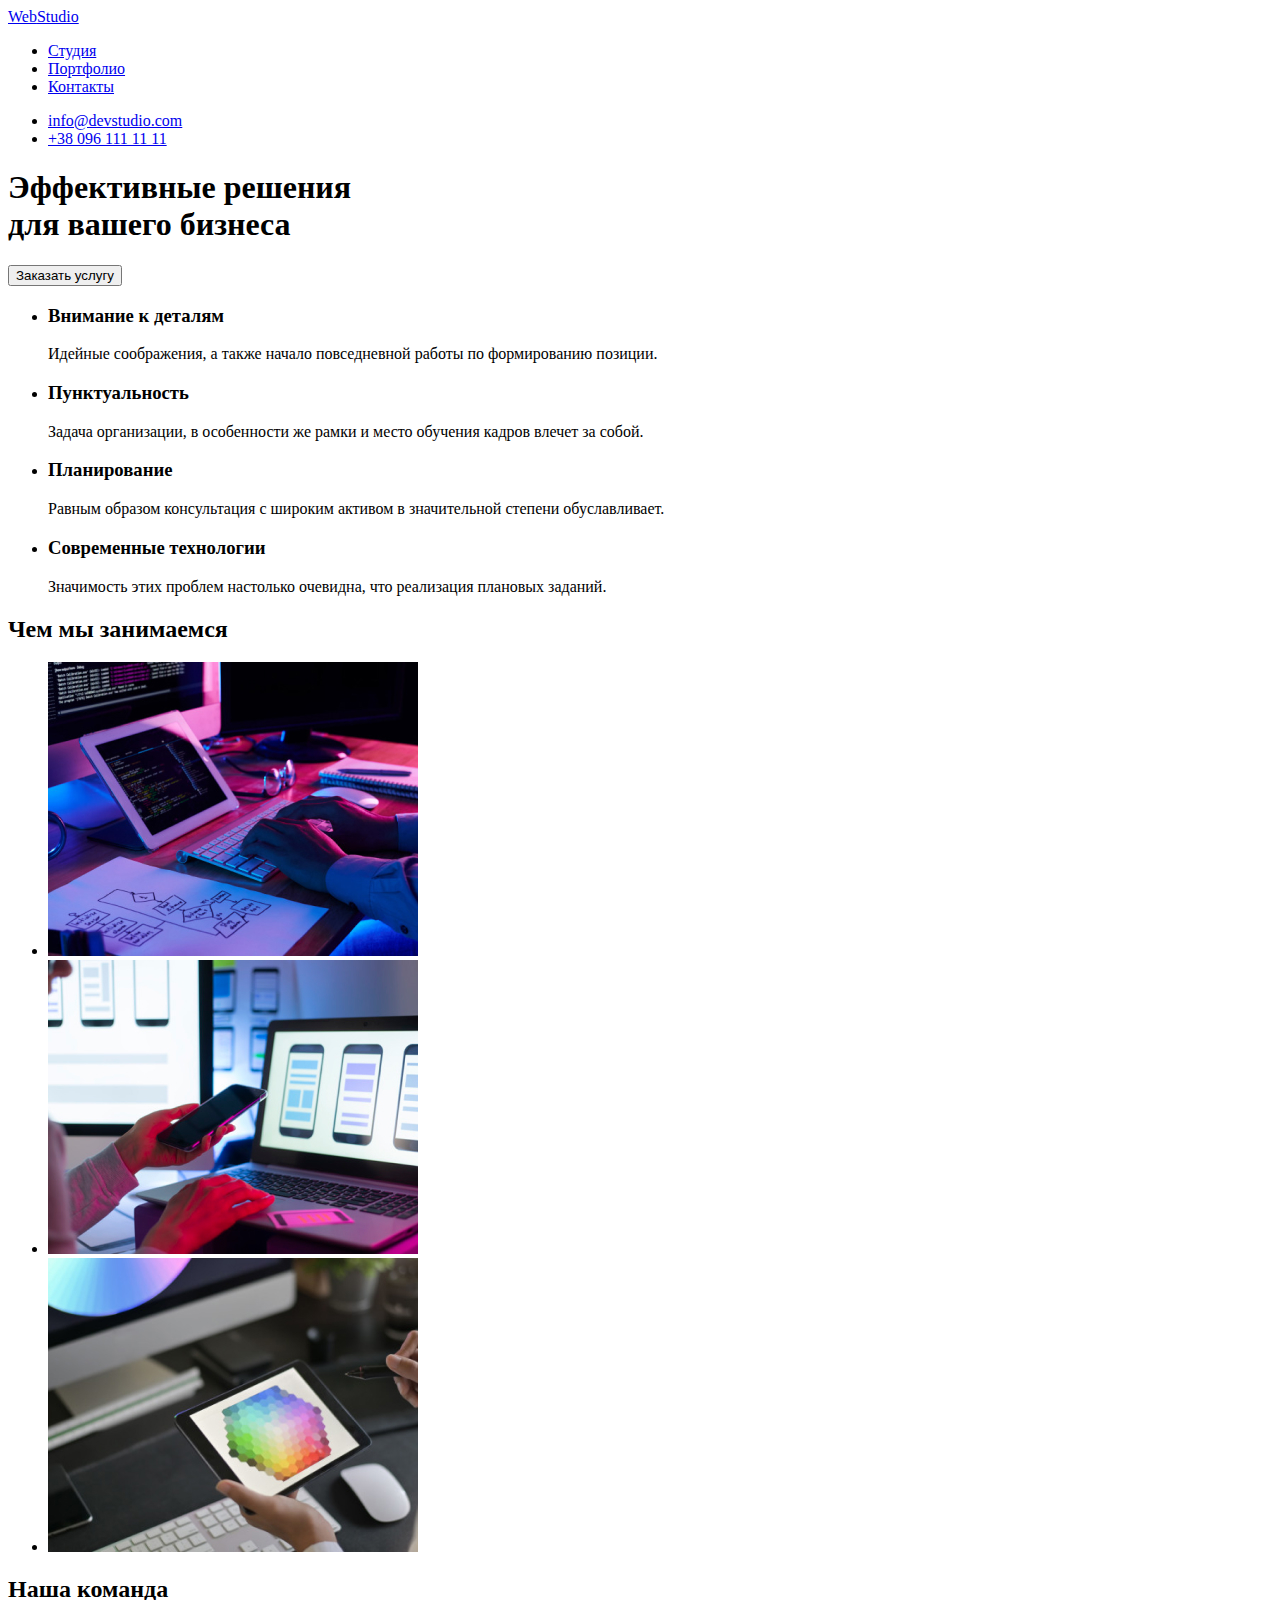
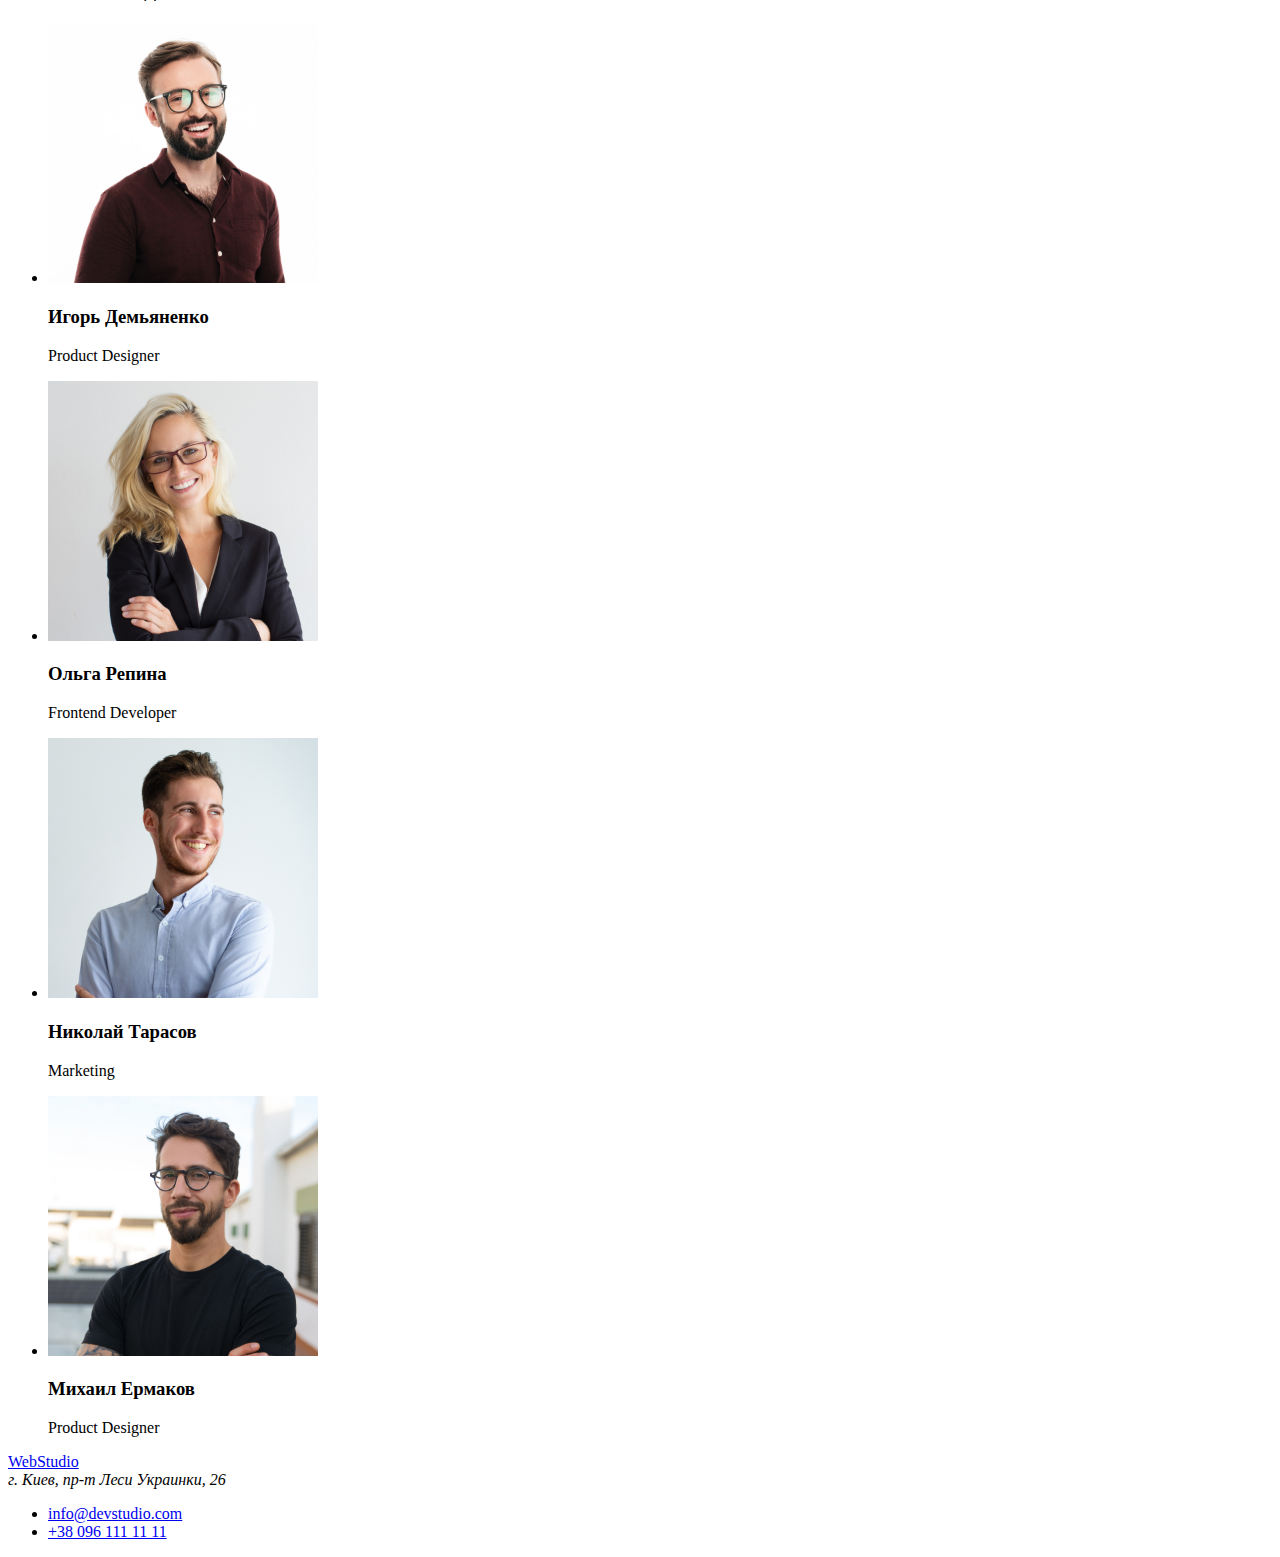
==== index.html @ 7562b0b1 "Добавляет основную страницу" ====
<!DOCTYPE html>
<html lang="en">
<head>
    <meta charset="UTF-8">
    <meta http-equiv="X-UA-Compatible" content="IE=edge">
    <meta name="viewport" content="width=device-width, initial-scale=1.0">
    <title>WebStudio</title>
    <link rel="preconnect" href="https://fonts.gstatic.com">
    <link href="https://fonts.googleapis.com/css2?family=Raleway:wght@700&family=Roboto:wght@400;500;700;900&display=swap" rel="stylesheet">
    <link rel="stylesheet" href="https://cdnjs.cloudflare.com/ajax/libs/modern-normalize/1.1.0/modern-normalize.min.css" integrity="sha512-wpPYUAdjBVSE4KJnH1VR1HeZfpl1ub8YT/NKx4PuQ5NmX2tKuGu6U/JRp5y+Y8XG2tV+wKQpNHVUX03MfMFn9Q==" crossorigin="anonymous" referrerpolicy="no-referrer" />
    <link rel="stylesheet" href="./css/styles.css">
</head>
<body class="page">
    <!--header-->
    <header class="header-section">
       <div class="container">
           <div class="header-menu">
                <nav class="menu">
                    <a class="logo" href="./index.html"> <span class="logo-accent">Web</span>Studio</a>
                    <ul class="menu-item">
                        <li class="item"><a class="menu-link current" href="./index.html">Студия</a></li>
                        <li class="item"><a class="menu-link"  href="./portfolio.html">Портфолио</a></li>
                        <li class="item"><a class="menu-link" href="#">Контакты</a></li>
                            
                    </ul>
                </nav>
            
                <ul class="contacts-list">
                    <li class="item"><a class="contacts-links" href="mailto:info@devstudio.com">info@devstudio.com</a></li>
                    <li class="item"><a class="contacts-links" href="tel:+380961111111">+38 096 111 11 11</a></li>
                </ul>
           </div>
        
       </div> 
     
    </header>

    <!--main-->
    <main>

        <section class="hero">
            <div class="container"><h1 class="hero-title">Эффективные решения <br>для вашего бизнеса</h1>
                <button class="modal-btn" type="button">Заказать услугу</button>
            </div>
        </section>
        
        <section class="stenghth-section">
            <div class="container">
                <!--<h2>Сильные стороны</h2>-->
                <ul class="strengths-list">
                    <li class="strengths-item">
                        <h3 class="strengths-title">Внимание к деталям</h3>
                        <p class="strenghts-description">Идейные соображения, а также начало повседневной работы по формированию позиции.</p>
                    </li>
            
                    <li class="strengths-item">
                        <h3 class="strengths-title">Пунктуальность</h3>
                        <p class="strenghts-description">Задача организации, в особенности же рамки и место обучения кадров влечет за собой.</p>
                    </li>
                            
                    <li class="strengths-item">
                        <h3 class="strengths-title">Планирование</h3>
                        <p class="strenghts-description">Равным образом консультация с широким активом в значительной степени обуславливает.</p>
                    </li>
                        
                    <li class="strengths-item">
                        <h3 class="strengths-title">Современные технологии</h3>
                        <p class="strenghts-description">Значимость этих проблем настолько очевидна, что реализация плановых заданий.</p>
                    </li>
                </ul>
            </div>

        </section>
    
        <section class="work section">
            <div class="container">
                <h2 class="title">Чем мы занимаемся</h2>
                <ul class="work-section-images">
                    <li class="work-images">
                        <img src="./images/backend.jpg" alt="coding process" width="370" height="294">   
                    </li>
                    <li class="work-images">
                        <img src="./images/frontend.jpg" alt="mobile app interface" width="370" height="294">
                    </li>
                    <li class="work-images">
                        <img src="./images/design.jpg" alt="color palette" width="370" height="294">
                    </li>
                </ul>
            </div>
        </section>

        <section class="team-section">
           <div class="container">
                <h2 class="title">Наша команда</h2>
                <ul class="team-images">
                    <li class="team-members-images">
                        <img src="./images/igor_demianenko.jpg" alt="Igor Demianenko" width="270" height="260">
                        <h3 class="team-title">Игорь Демьяненко</h3>
                        <p class="team-description">Product Designer</p>
                    </li>
                    <li class="team-members-images">
                        <img src="./images/olga_repina.jpg" alt="Olga Repina" width="270" height="260">
                        <h3 class="team-title">Ольга Репина</h3>
                        <p class="team-description">Frontend Developer</p>
                    </li>
                    <li class="team-members-images">
                        <img src="./images/nikolai_tarasov.jpg" alt="Nikolai Tarasov" width="270" height="260">
                        <h3 class="team-title">Николай Тарасов</h3>
                        <p class="team-description">Marketing</p>
                    </li>
                    <li class="team-members-images">
                        <img src="./images/michael_ermakov.jpg" alt="Michael Ermakov" width="270" height="260">
                        <h3 class="team-title">Михаил Ермаков</h3>
                        <p class="team-description">Product Designer</p>
                    </li>
                </ul>
           </div>

        </section>
        
    </main>

    <!--footer-->
    <footer class="footer">
        <div class="container .footer">
            <div class="footer-logo"><a class="logo-footer" href="./index.html"> <span class="logo-accent">Web</span>Studio</a></div>
            <address class="address">г. Киев, пр-т Леси Украинки, 26</address>
            <ul class="footer-contacts">
                <li class="links"><a class="footer-links" href="mailto:info@devstudio.com">info@devstudio.com</a></li>
                <li class="links"><a class="footer-links" href="tel:+380961111111">+38 096 111 11 11</a></li>
            </ul>
        </div>
       
    </footer>
</body>
</html>
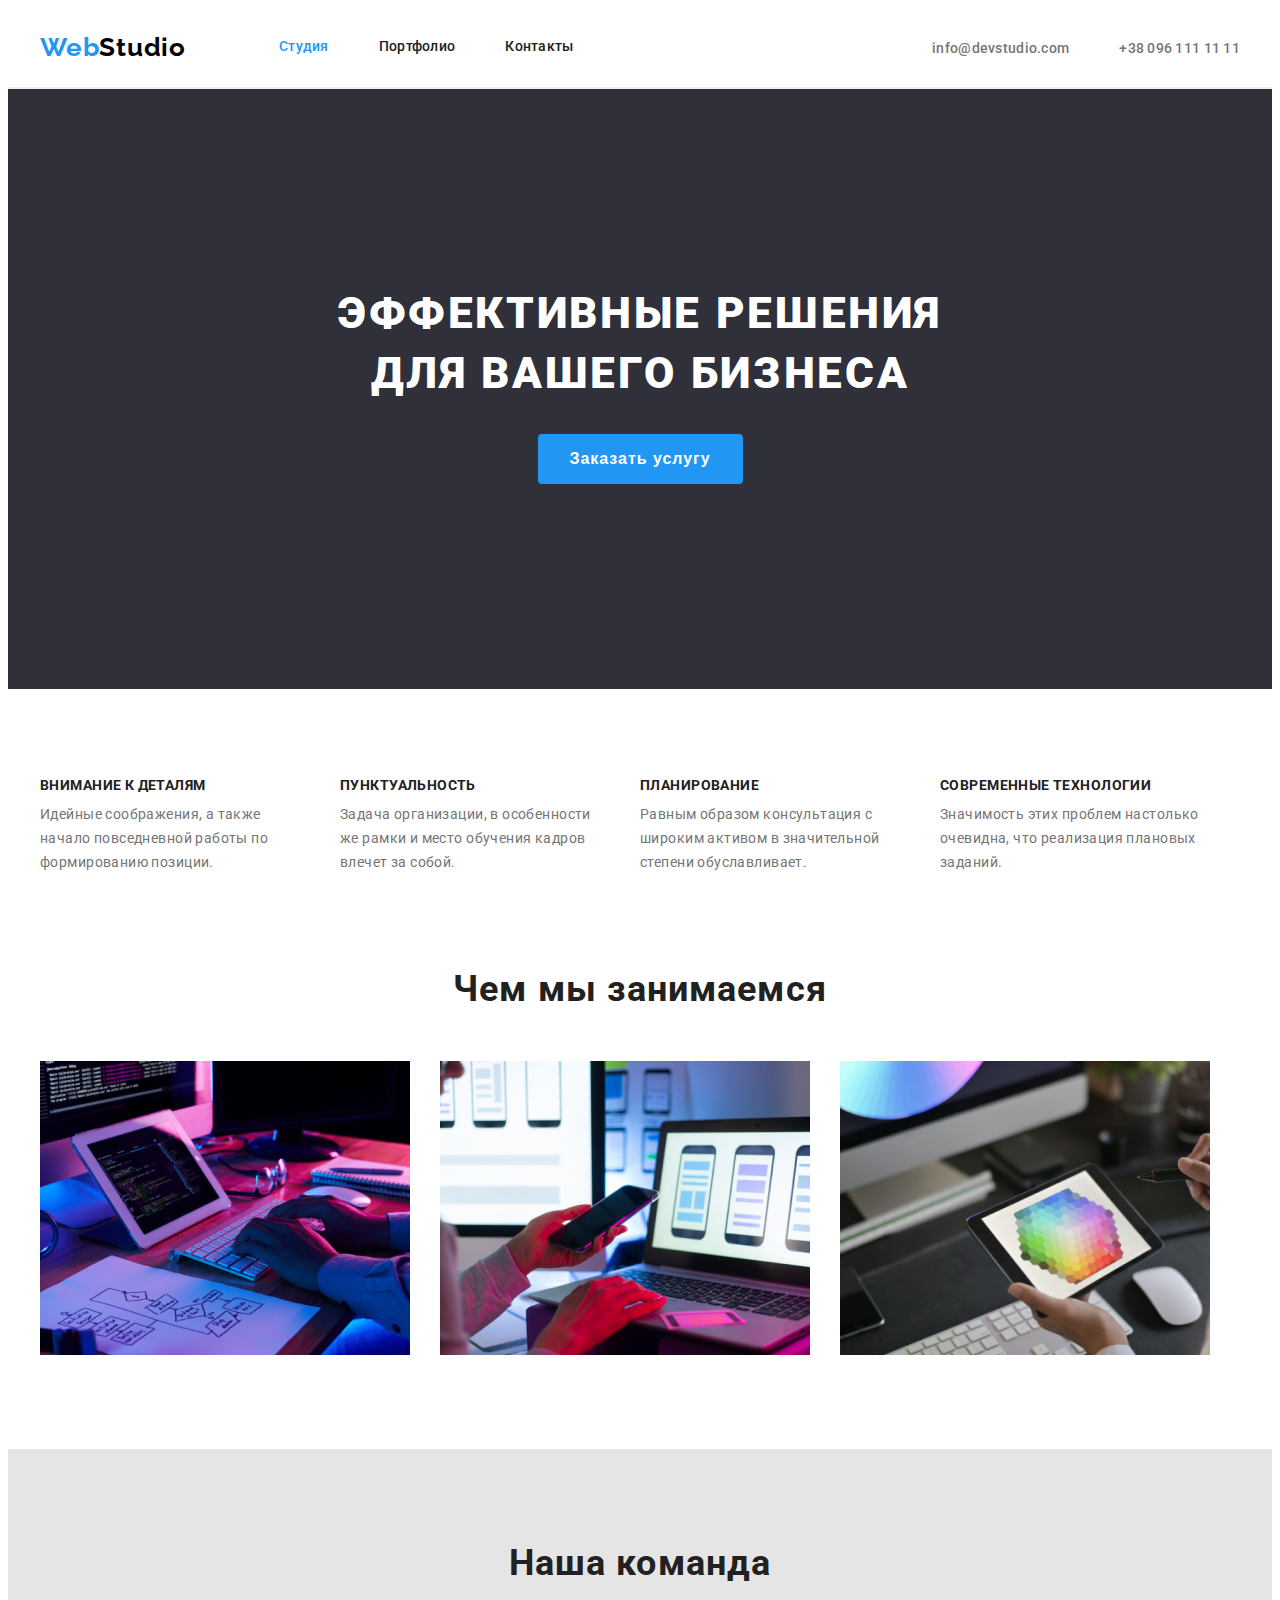
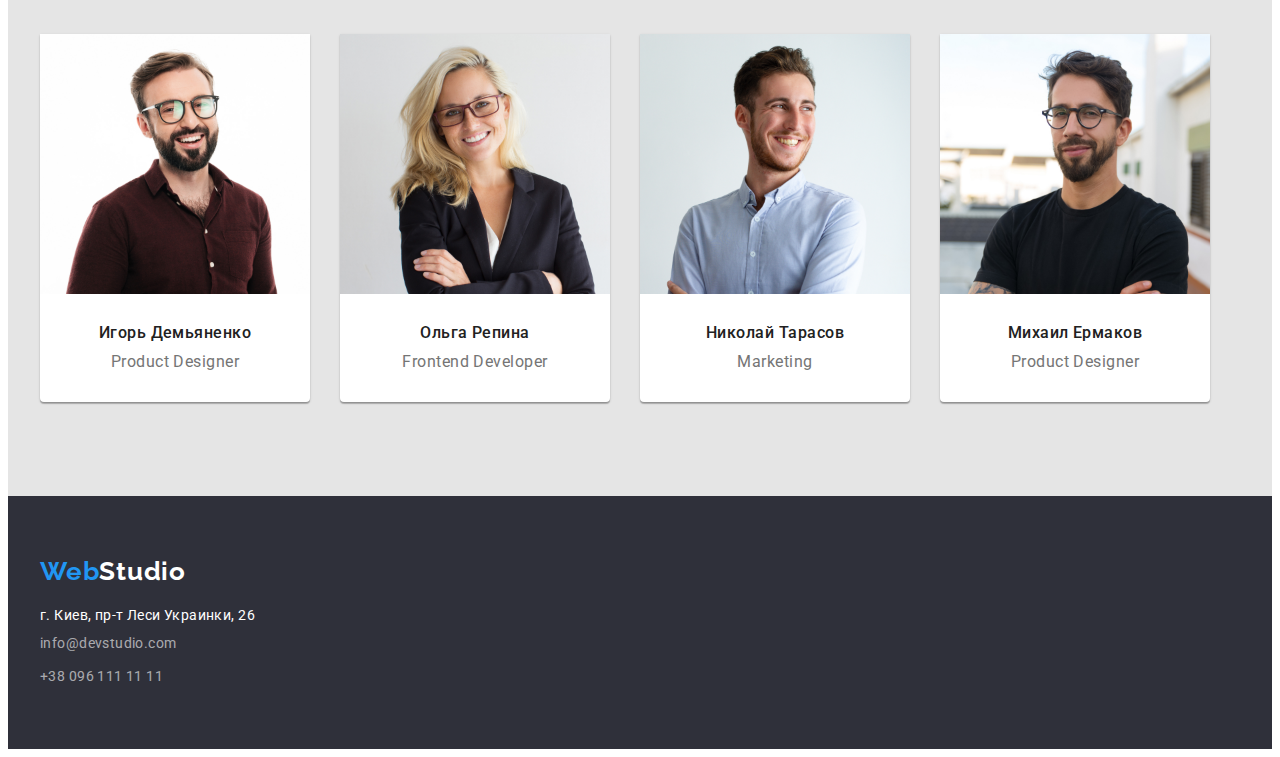
==== commit f808c6dc: "Вносит правки" ====
--- a/index.html
+++ b/index.html
@@ -95,23 +95,23 @@
                 <ul class="team-images">
                     <li class="team-members-images">
                         <img src="./images/igor_demianenko.jpg" alt="Igor Demianenko" width="270" height="260">
-                        <h3 class="team-title">Игорь Демьяненко</h3>
-                        <p class="team-description">Product Designer</p>
+                        <div class="member-info"><h3 class="team-title">Игорь Демьяненко</h3>
+                            <p class="team-description">Product Designer</p></div>
                     </li>
                     <li class="team-members-images">
                         <img src="./images/olga_repina.jpg" alt="Olga Repina" width="270" height="260">
-                        <h3 class="team-title">Ольга Репина</h3>
-                        <p class="team-description">Frontend Developer</p>
+                        <div class="member-info"><h3 class="team-title">Ольга Репина</h3>
+                            <p class="team-description">Frontend Developer</p></div>
                     </li>
                     <li class="team-members-images">
                         <img src="./images/nikolai_tarasov.jpg" alt="Nikolai Tarasov" width="270" height="260">
-                        <h3 class="team-title">Николай Тарасов</h3>
-                        <p class="team-description">Marketing</p>
+                        <div class="member-info"><h3 class="team-title">Николай Тарасов</h3>
+                            <p class="team-description">Marketing</p></div>
                     </li>
                     <li class="team-members-images">
                         <img src="./images/michael_ermakov.jpg" alt="Michael Ermakov" width="270" height="260">
-                        <h3 class="team-title">Михаил Ермаков</h3>
-                        <p class="team-description">Product Designer</p>
+                        <div class="member-info"><h3 class="team-title">Михаил Ермаков</h3>
+                            <p class="team-description">Product Designer</p></div>
                     </li>
                 </ul>
            </div>
--- a/css/styles.css
+++ b/css/styles.css
@@ -0,0 +1,419 @@
+:root {
+    --primary-text-color: #757575;
+    --secondary-text-color: #212121;
+    --additional-text-color: #FFFFFF;
+    --accent-color: #2196F3;
+}
+
+body {
+    background-color: #FFFFFF;
+    color: var(--primary-text-color);
+    font-family: Roboto, sans-serif;
+}
+
+ul {
+    list-style: none;
+}
+a {
+    text-decoration: none;
+}
+
+.container {
+    width: 1200px;
+    margin: 0 auto;
+    padding-left: 15px;
+    padding-right: 15px;
+}
+.section {
+    padding-top: 94px;
+    padding-bottom: 94px;
+}
+h1, h2, h3, h4, h5, h6, p {
+    margin-top: 0px;
+    margin-bottom: 0px;
+}
+ul,
+ol {
+    margin-top: 0px;
+    margin-bottom: 0px;
+    padding-left: 0px;
+}
+img {
+    display: block;
+}
+/* ==================================header================================= */
+.header-menu {
+    display: flex;
+    align-items: center;
+}
+.header-section {
+    border-bottom: 2px solid #f1f1f1;
+    padding-top: 24px; 
+    padding-bottom: 24px;
+}
+.menu {
+    display: flex;
+}
+.menu-item {
+    display: flex;
+    margin-top: 0px;
+    margin-bottom: 0px; 
+    align-items: center;  
+}
+.menu-item .item:not(:last-child) {
+    margin-right: 50px;
+}
+
+.logo {
+    margin-right: 93px;  
+
+    font-family: Raleway;
+    font-style: normal;
+    font-weight: bold;
+    font-size: 26px;
+    line-height: 1.19;
+    letter-spacing: 0.03em;
+    color: #000000;
+}
+
+.logo-accent {
+    color: var(--accent-color);
+}
+
+.menu-item .menu-link {
+    display: block;
+    font-style: normal;
+    font-weight: 500;
+    font-size: 14px;
+    line-height: 1.14;
+    letter-spacing: 0.02em;
+    color: var( --secondary-text-color);
+}
+
+.menu-link:hover,
+.menu-link:focus {
+    color: var(--accent-color)
+}
+.menu-link.current {
+    color: var(--accent-color)
+}
+.menu-link-studio {
+    display: block;
+    font-style: normal;
+    font-weight: 500;
+    font-size: 14px;
+    line-height: 1.14;
+    letter-spacing: 0.02em;
+    color: var(--accent-color);
+}
+.menu-link-studio:hover, 
+.menu-link-studio:focus {
+    color: var( --secondary-text-color)
+}
+
+.contacts-list {
+    display: flex;
+    margin-top: 0px;
+    margin-bottom: 0px;
+    margin-left: auto;
+}
+.contacts-list .item:not(:last-child) {
+   margin-right: 50px; 
+}
+.contacts-links {
+    font-style: normal;
+    font-weight: 500;
+    font-size: 14px;
+    line-height: 1.14;
+    letter-spacing: 0.02em;
+    color: var(--primary-text-color);
+}
+.contacts-links:hover,
+.contacts-links:focus {
+    color: var(--accent-color);
+}
+
+/* ==============================MAIN============================== */
+/* ==============================Hero============================== */
+.hero {
+    background-color: #2F303A;
+    text-align: center;
+    padding-top: 195px;
+    padding-bottom: 205px;
+}
+.hero-title {
+    margin-top: 0px; 
+    margin-bottom: 30px;   
+    font-style: normal;
+    font-weight: 900;
+    font-size: 44px;
+    line-height: 1.36;
+    letter-spacing: 0.06em;
+    text-transform: uppercase;
+    color: var(--additional-text-color);
+}
+
+.modal-btn {
+    font-style: normal;
+    font-weight: bold;
+    font-size: 16px;
+    line-height: 1.87;
+    letter-spacing: 0.06em;
+    color: var(--additional-text-color);
+    background-color: var(--accent-color);
+    cursor: pointer;
+    padding: 10px 32px;
+    border-radius: 4px;
+    text-align: center;
+    outline: none;
+    border: none;
+}
+
+/* ===========================Strengths=================================== */
+.stenghth-section {
+    padding-top: 89px;
+    padding-bottom: 0px;
+}
+.strengths-list {
+    display: flex;
+    margin-left: -30px;
+    margin-top: -30px;
+}
+.strengths-item {
+    margin-left: 30px;
+    margin-top: 30px;
+}
+
+.strengths-list .strengths-item {
+    width: 270px;
+}
+.strengths-list .strengths-title {
+    font-style: normal;
+    font-weight: bold;
+    font-size: 14px;
+    line-height: 1.14;
+    letter-spacing: 0.03em;
+    text-transform: uppercase;
+    color: var( --secondary-text-color)
+}
+.strengths-title {
+    margin-bottom: 10px;
+}
+
+
+.strenghts-description {
+    font-style: normal;
+    font-weight: normal;
+    font-size: 14px;
+    line-height: 1.7;
+    letter-spacing: 0.03em;
+    color: var(--primary-text-color);
+    margin-top: 0px;
+}
+
+/* ===========================Works=================================== */
+
+.title {
+    margin-bottom: 50px;
+}
+
+.section .title {
+    font-style: normal;
+    font-weight: bold;
+    font-size: 36px;
+    line-height: 1.16;
+    text-align: center;
+    letter-spacing: 0.03em;
+    color: var( --secondary-text-color)
+}
+.work-section-images {
+    display: flex;
+    margin-left: -30px;
+    margin-top: -30px;
+}
+.work-images {
+    margin-left: 30px;
+    margin-top: 30px;
+}
+
+.title {
+    margin-top: 0px;
+    margin-bottom: 50px;
+}
+/* ===========================Our team=================================== */
+.team-section {
+    background-color: #E5E5E5;
+    padding-top: 94px;
+    padding-bottom: 94px;
+}
+.team-section .title {
+    font-style: normal;
+    font-weight: bold;
+    font-size: 36px;
+    line-height: 1.16;
+    text-align: center;
+    letter-spacing: 0.03em;
+    color: var( --secondary-text-color)
+}
+.team-title {
+    font-style: normal;
+    font-weight: 500;
+    font-size: 16px;
+    line-height: 1.18;
+    text-align: center;
+    letter-spacing: 0.03em;
+    color: var( --secondary-text-color);
+    margin-bottom: 10px;
+}
+.team-description {
+    font-style: normal;
+    font-weight: normal;
+    font-size: 16px;
+    line-height: 1.18;   
+    text-align: center;
+    letter-spacing: 0.03em;
+    color: var(--primary-text-color);
+}
+.team-images {
+    display: flex;
+    margin-left: -30px;
+    margin-top: -30px;
+}
+.team-members-images {
+    margin-left: 30px;
+    margin-top: 30px;
+    background-color: #FFFFFF;
+    border-radius: 0 0 4px 4px;
+    box-shadow: 0px 1px 3px rgb(0 0 0 / 12%),
+    0px 1px 1px rgb(0 0 0 / 14%),
+    0px 2px 1px rgb(0 0 0 / 20%)
+}
+.member-info {
+    padding-top: 30px;
+    padding-bottom: 30px;
+}
+/* ===========================footer=================================== */
+.footer {
+    background-color: #2F303A;
+    padding-top: 60px;
+    padding-bottom: 60px;
+}
+   
+
+.footer-logo {
+    margin-bottom: 20px;
+}
+.logo-footer {
+    font-family: Raleway;
+    font-style: normal;
+    font-weight: bold;
+    font-size: 26px;
+    line-height: 1.19;
+    letter-spacing: 0.03em;
+    color: var(--additional-text-color);
+}
+
+.address {
+    font-style: normal;
+    font-weight: normal;
+    font-size: 14px;
+    line-height: 1,7;
+    letter-spacing: 0.03em;
+    color: var(--additional-text-color);
+    margin-bottom: 9px;
+}
+.footer-contacts .footer-links {
+    font-style: normal;
+    font-weight: normal;
+    font-size: 14px;
+    line-height: 1.7;
+    letter-spacing: 0.03em;
+    color: rgba(255, 255, 255, 0.6);
+}
+.footer-contacts .links:not(:last-child) {
+    margin-bottom: 9px;
+}
+.footer-links:hover,
+.footer-links:focus {
+    color: var(--accent-color);
+}
+
+/* =================================PORTFOLIO===================================== */
+
+.works-directions {
+    display: flex;
+    justify-content: center;
+    margin-bottom: 50px;
+}
+.works-directions .buttons:not(:last-child){
+    margin-right: 8px;
+}
+
+.works-btn {   
+    height: 38px;
+    padding-top: 6px;
+    padding-bottom: 6px;
+    padding-left: 22px;
+    padding-right: 22px;
+    border-radius: 4px; 
+    font-family: Roboto, sans-serif;
+    font-style: normal;
+    font-weight: 500;
+    font-size: 16px;
+    line-height: 1.6;
+    text-align: center;
+    letter-spacing: 0.03em;
+    cursor: pointer;
+    color: var( --secondary-text-color);
+    background-color: #F5F4FA;
+    border:0px
+}
+
+.works-btn:hover,
+.works-btn:focus {
+  background-color: var(--accent-color);  
+  color: var(--additional-text-color);
+}
+
+.works-btn.current {
+    background-color: var(--accent-color);
+    color: var(--additional-text-color);
+}
+.projects {
+    margin-left: -30px;
+    margin-top: -30px;
+    display: flex;
+    flex-wrap: wrap;
+}
+.projects-item {
+    display: block;
+    margin-left: 30px;
+    margin-top: 30px;
+}
+.description-data {
+    padding-top: 20px;
+    padding-bottom: 20px;
+    padding-left: 24PX;
+    padding-right: 24px;
+    border-bottom: 1px solid #f1f1f1;
+    border-left: 1px solid #f1f1f1;
+    border-right: 1px solid #f1f1f1 ;
+}
+.projects-title {
+    font-style: normal;
+    font-weight: bold;
+    font-size: 18px;
+    line-height: 2;
+    letter-spacing: 0.06em;
+    color: var( --secondary-text-color);
+    margin-bottom: 4px;
+}
+.projects-description {
+    font-style: normal;
+    font-weight: normal;
+    font-size: 16px;
+    line-height: 1.87;
+    letter-spacing: 0.03em; 
+    color: var(--primary-text-color)
+}
+
